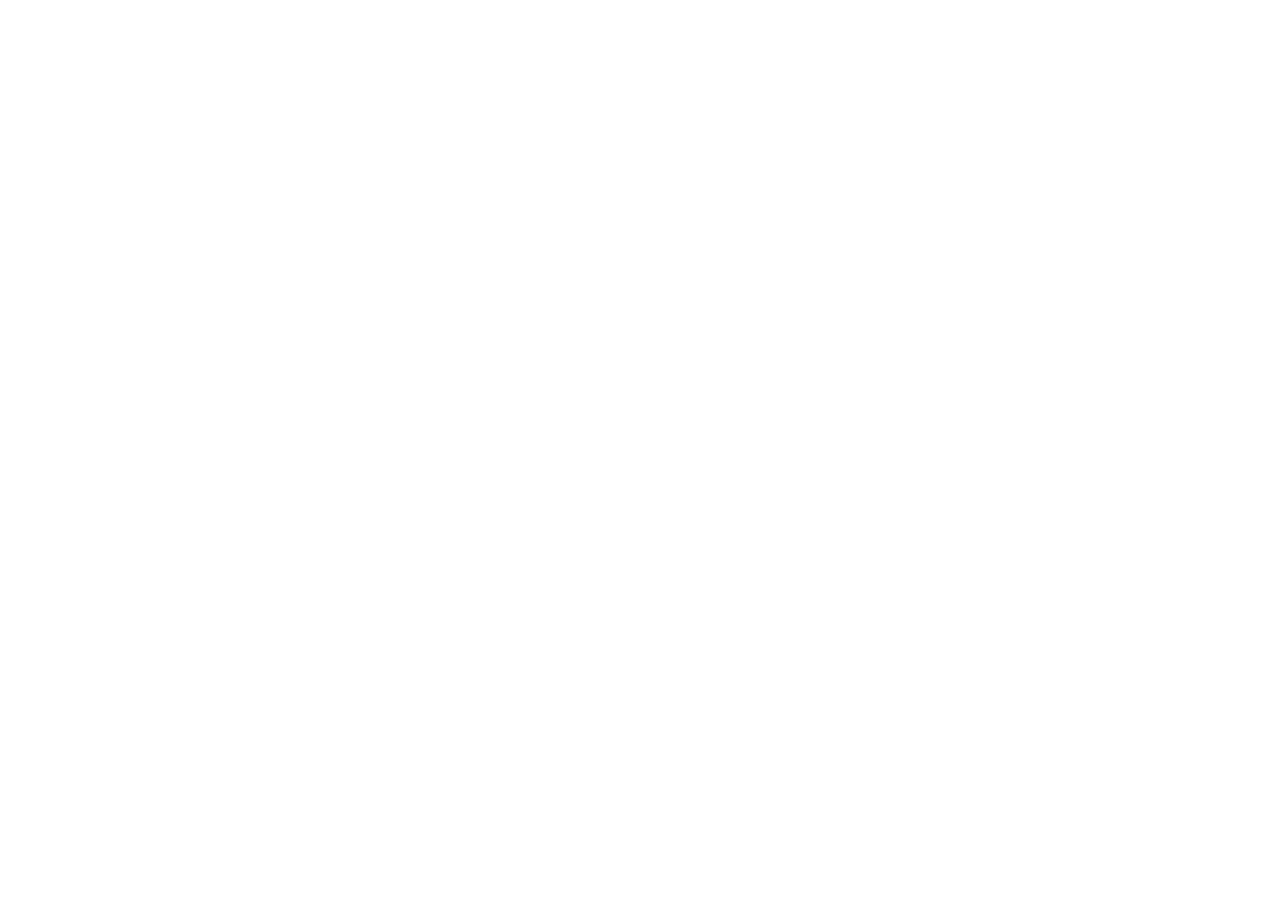
==== catunblock.html @ e1702edb "Add /catunblock redirect page to Google Play Co-authored-by: Cursor <cursoragent@cursor.com>" ====
<!DOCTYPE html>
<html lang="en">
<head>
  <meta charset="UTF-8" />
  <meta name="viewport" content="width=device-width, initial-scale=1.0" />
  <title>Cat Unblock — Lunera Games</title>
  <meta name="description" content="Cat Unblock: Slide Puzzle — slide the blocks and help the cat escape. Free on Google Play." />
  <meta property="og:title" content="Cat Unblock: Slide Puzzle" />
  <meta property="og:description" content="Slide the blocks and help the cat escape. Free on Google Play." />
  <meta property="og:image" content="https://luneragames.com/assets/games/catunblock.png" />
  <!-- Instagram vb. uygulama içi tarayıcılar doğrudan Play Store bağlantısını açamayabiliyor; bu sayfa aracı olur -->
  <meta http-equiv="refresh" content="1; url=https://play.google.com/store/apps/details?id=com.luneragames.catunblock" />
  <link rel="icon" href="assets/favicon.ico" sizes="any" />
  <link rel="icon" type="image/png" href="assets/favicon-32.png" sizes="32x32" />
  <style>
    body {
      margin: 0;
      min-height: 100vh;
      display: flex;
      align-items: center;
      justify-content: center;
      background: radial-gradient(circle at 50% 30%, #2a2346, #0f0c1d 70%);
      color: #f3eefc;
      font-family: system-ui, -apple-system, "Segoe UI", Roboto, sans-serif;
      text-align: center;
    }
    main { padding: 2rem 1.5rem; max-width: 360px; }
    img { width: 120px; height: 120px; border-radius: 26px; box-shadow: 0 8px 30px rgba(0, 0, 0, 0.45); }
    h1 { font-size: 1.5rem; margin: 1.25rem 0 0.4rem; }
    p { color: #b9b0d4; margin: 0 0 1.75rem; line-height: 1.5; }
    a.btn {
      display: inline-block;
      padding: 0.95rem 1.75rem;
      border-radius: 999px;
      background: linear-gradient(120deg, #f6c75c, #f39c12);
      color: #1d1530;
      font-weight: 700;
      text-decoration: none;
      font-size: 1.05rem;
    }
  </style>
</head>
<body>
  <main>
    <img src="assets/games/catunblock.png" alt="Cat Unblock" />
    <h1>Cat Unblock: Slide Puzzle</h1>
    <p>Slide the blocks and help the cat escape. Free on Google Play.</p>
    <a class="btn" id="play" href="https://play.google.com/store/apps/details?id=com.luneragames.catunblock">Get it on Google Play</a>
  </main>
  <script>
    location.replace(document.getElementById('play').href);
  </script>
</body>
</html>
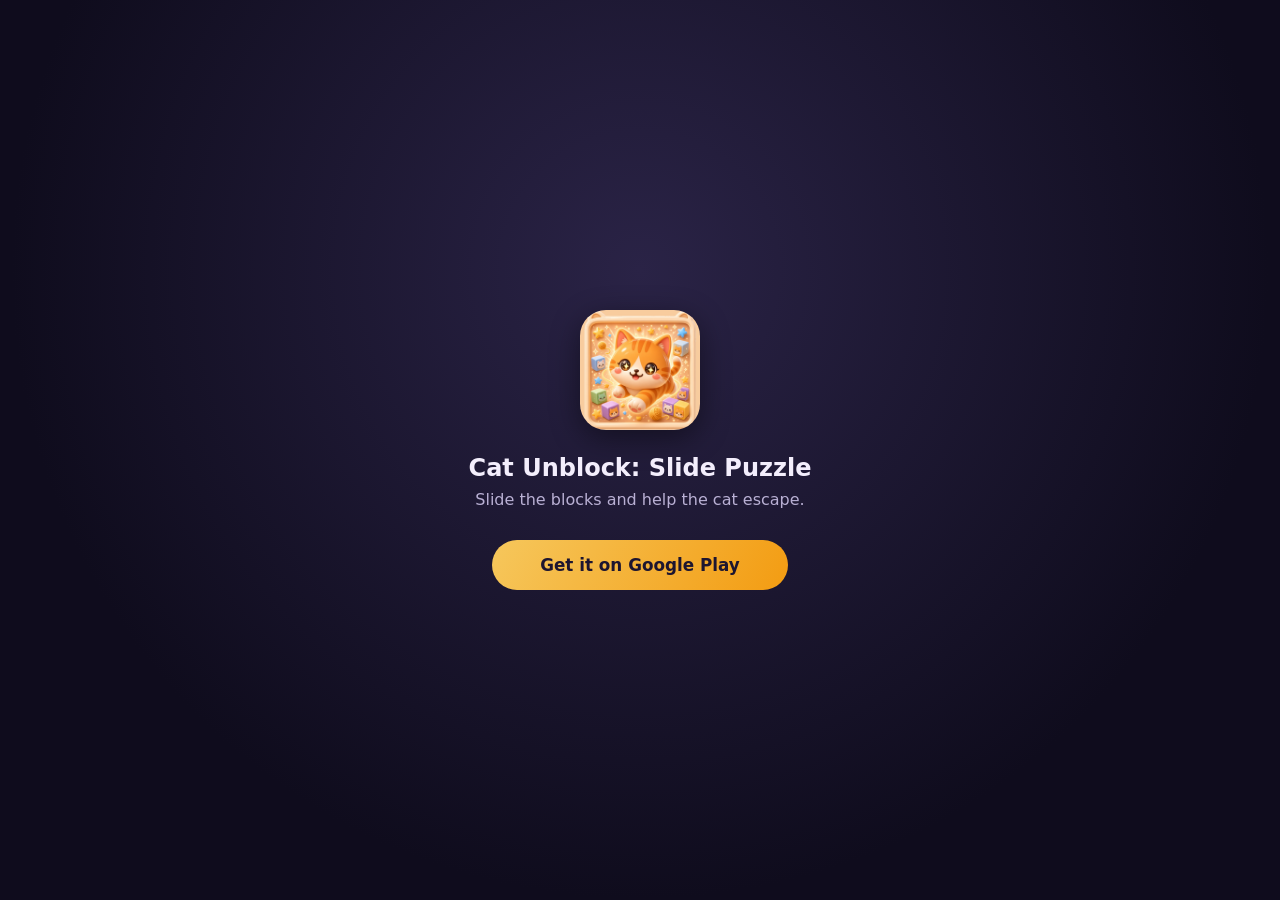
==== commit 1d680b00: "Store link pages: send Android to Google Play, iPhone/iPad to App Store /catunblock and /purrblocks " ====
--- a/catunblock.html
+++ b/catunblock.html
@@ -4,51 +4,29 @@
   <meta charset="UTF-8" />
   <meta name="viewport" content="width=device-width, initial-scale=1.0" />
   <title>Cat Unblock — Lunera Games</title>
-  <meta name="description" content="Cat Unblock: Slide Puzzle — slide the blocks and help the cat escape. Free on Google Play." />
+  <meta name="description" content="Cat Unblock: Slide Puzzle — slide the blocks and help the cat escape. Free to play." />
   <meta property="og:title" content="Cat Unblock: Slide Puzzle" />
-  <meta property="og:description" content="Slide the blocks and help the cat escape. Free on Google Play." />
+  <meta property="og:description" content="Slide the blocks and help the cat escape. Free to play." />
   <meta property="og:image" content="https://luneragames.com/assets/games/catunblock.png" />
-  <!-- Instagram vb. uygulama içi tarayıcılar doğrudan Play Store bağlantısını açamayabiliyor; bu sayfa aracı olur -->
-  <meta http-equiv="refresh" content="1; url=https://play.google.com/store/apps/details?id=com.luneragames.catunblock" />
   <link rel="icon" href="assets/favicon.ico" sizes="any" />
   <link rel="icon" type="image/png" href="assets/favicon-32.png" sizes="32x32" />
-  <style>
-    body {
-      margin: 0;
-      min-height: 100vh;
-      display: flex;
-      align-items: center;
-      justify-content: center;
-      background: radial-gradient(circle at 50% 30%, #2a2346, #0f0c1d 70%);
-      color: #f3eefc;
-      font-family: system-ui, -apple-system, "Segoe UI", Roboto, sans-serif;
-      text-align: center;
-    }
-    main { padding: 2rem 1.5rem; max-width: 360px; }
-    img { width: 120px; height: 120px; border-radius: 26px; box-shadow: 0 8px 30px rgba(0, 0, 0, 0.45); }
-    h1 { font-size: 1.5rem; margin: 1.25rem 0 0.4rem; }
-    p { color: #b9b0d4; margin: 0 0 1.75rem; line-height: 1.5; }
-    a.btn {
-      display: inline-block;
-      padding: 0.95rem 1.75rem;
-      border-radius: 999px;
-      background: linear-gradient(120deg, #f6c75c, #f39c12);
-      color: #1d1530;
-      font-weight: 700;
-      text-decoration: none;
-      font-size: 1.05rem;
-    }
-  </style>
+  <link rel="stylesheet" href="css/store.css?v=1" />
 </head>
-<body>
+<!-- Instagram vb. uygulama içi tarayıcılar mağaza bağlantısını doğrudan açamayabiliyor; bu sayfa aracı olur -->
+<body data-game="catunblock" data-package="com.luneragames.catunblock">
   <main>
     <img src="assets/games/catunblock.png" alt="Cat Unblock" />
     <h1>Cat Unblock: Slide Puzzle</h1>
-    <p>Slide the blocks and help the cat escape. Free on Google Play.</p>
-    <a class="btn" id="play" href="https://play.google.com/store/apps/details?id=com.luneragames.catunblock">Get it on Google Play</a>
+    <p>Slide the blocks and help the cat escape.</p>
+    <div class="stores">
+      <a class="btn" id="storePlay" hidden>Get it on Google Play</a>
+      <a class="btn btn--ios" id="storeIos" hidden>Download on the App Store</a>
+    </div>
+    <p class="store-note" id="storeNote"></p>
+    <noscript>
+      <a class="btn" href="https://play.google.com/store/apps/details?id=com.luneragames.catunblock">Get it on Google Play</a>
+    </noscript>
   </main>
-  <script>
-    location.replace(document.getElementById('play').href);
-  </script>
+  <script src="js/store-link.js?v=2"></script>
 </body>
 </html>
--- a/css/store.css
+++ b/css/store.css
@@ -0,0 +1,34 @@
+body {
+  margin: 0;
+  min-height: 100vh;
+  display: flex;
+  align-items: center;
+  justify-content: center;
+  background: radial-gradient(circle at 50% 30%, #2a2346, #0f0c1d 70%);
+  color: #f3eefc;
+  font-family: system-ui, -apple-system, "Segoe UI", Roboto, sans-serif;
+  text-align: center;
+}
+main { padding: 2rem 1.5rem; max-width: 360px; }
+img { width: 120px; height: 120px; border-radius: 26px; box-shadow: 0 8px 30px rgba(0, 0, 0, 0.45); }
+h1 { font-size: 1.5rem; margin: 1.25rem 0 0.4rem; }
+p { color: #b9b0d4; margin: 0 0 1.75rem; line-height: 1.5; }
+.stores { display: flex; flex-direction: column; gap: 0.75rem; align-items: center; }
+.stores, .store-note { opacity: 0; transition: opacity 0.2s; }
+.is-ready .stores, .is-ready .store-note { opacity: 1; }
+.store-note:empty { display: none; }
+.store-note { margin: 1.25rem 0 0; font-size: 0.95rem; }
+a.btn {
+  display: inline-block;
+  min-width: 15rem;
+  padding: 0.95rem 1.75rem;
+  border-radius: 999px;
+  background: linear-gradient(120deg, #f6c75c, #f39c12);
+  color: #1d1530;
+  font-weight: 700;
+  text-decoration: none;
+  font-size: 1.05rem;
+}
+a.btn[hidden] { display: none; }
+a.btn--ios { background: linear-gradient(120deg, #f3eefc, #c9bfe6); }
+noscript a.btn { margin-top: 0.75rem; }
